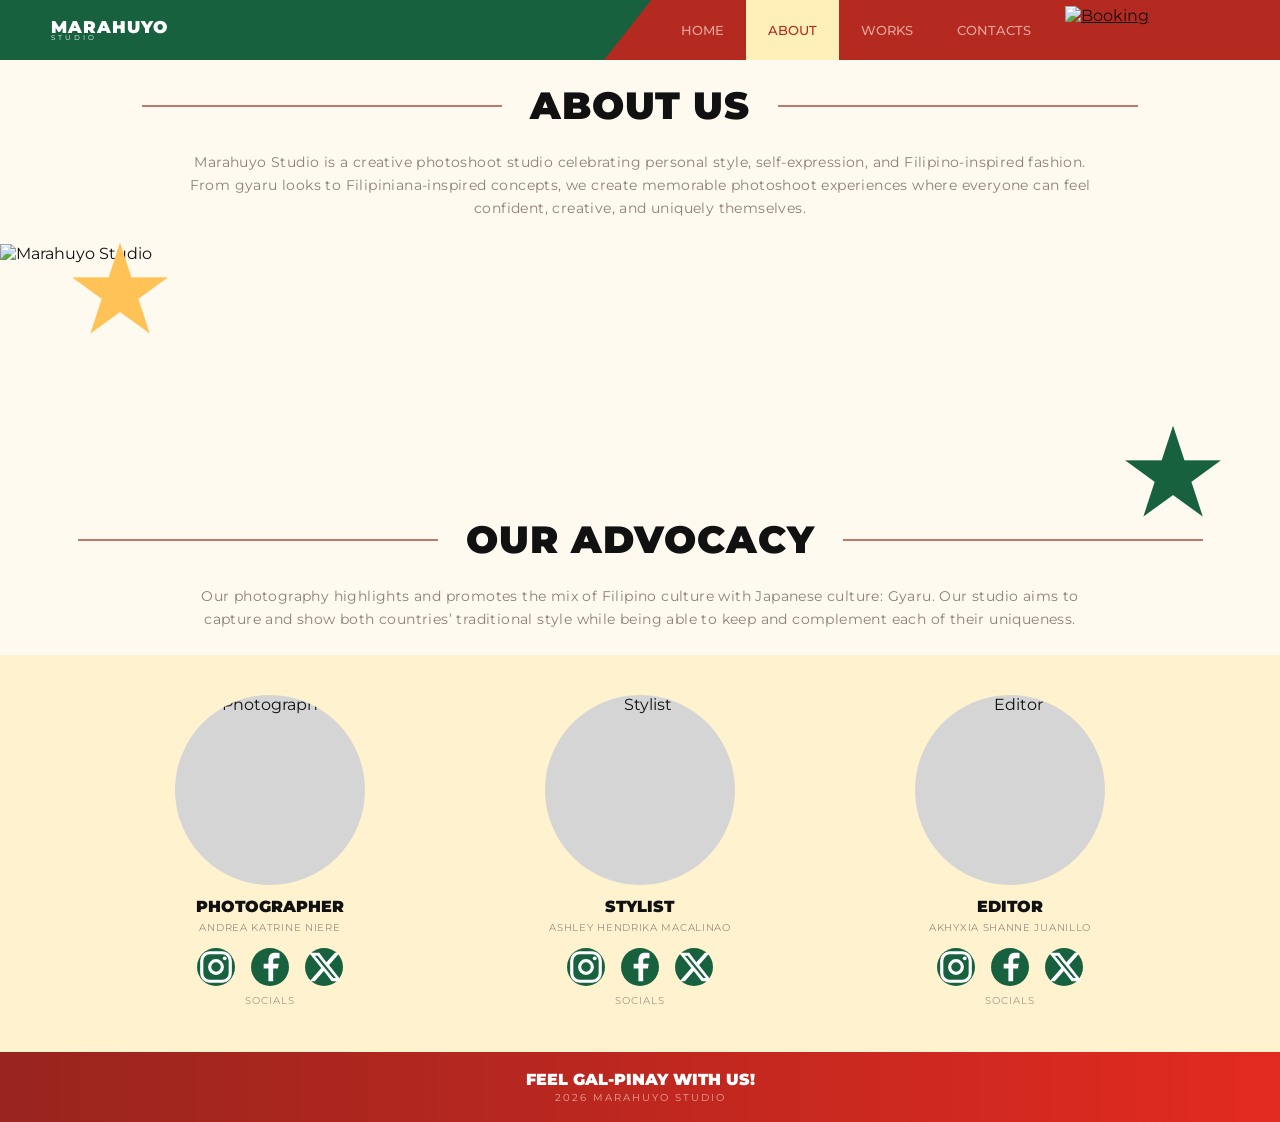
==== about.html @ 37e8e30a "Download all files." ====
<!DOCTYPE html>
<html lang="en">
<head>
    <meta charset="UTF-8">
    <meta name="viewport" content="width=device-width, initial-scale=1.0">
    <title>Marahuyo Studio | About Us</title>
    <link rel="icon" type="image/png" sizes="32x32" href="images/favicon-32x32.png">
    <link rel="stylesheet" href="style.css">
    <script src="script.js" defer></script>
</head>

<body data-page="about">

<header class="site-header">
    <a class="brand" href="index.html">
        <strong>MARAHUYO</strong>
        <small>STUDIO</small>
    </a>

    <button class="menu-toggle" aria-label="Open navigation" aria-expanded="false">☰</button>

    <nav class="main-nav">
        <a href="index.html">HOME</a>
        <a href="about.html">ABOUT</a>
        <a href="works.html">WORKS</a>
        <a href="contact.html">CONTACTS</a>
        <a class="booking-link" href="availability.html">
            <img src="images/BOOKING.png" alt="Booking">
        </a>
    </nav>
</header>

<main class="about-page">

    <section class="section-heading">
        <span></span>
        <h1>ABOUT US</h1>
        <span></span>
    </section>

    <section class="about-intro">
        <p>
            Marahuyo Studio is a creative photoshoot studio celebrating
            personal style, self-expression, and Filipino-inspired fashion.
            From gyaru looks to Filipiniana-inspired concepts, we create
            memorable photoshoot experiences where everyone can feel
            confident, creative, and uniquely themselves.
        </p>
    </section>

    
    <section class="about-banner">

        <img
            src="images/BANNER.jpg"
            alt="Marahuyo Studio">

        <span class="decor-star about-star-yellow">★</span>
        <span class="decor-star about-star-green">★</span>

    </section>

    <section class="section-heading">
        <span></span>
        <h1>OUR ADVOCACY</h1>
        <span></span>
    </section>

    <section class="about-intro">
        <p>
            Our photography highlights and promotes the mix of Filipino culture with Japanese culture: Gyaru. Our studio aims to capture and show both countries’ traditional style while being able to keep and complement each of their uniqueness.
        </p>
    </section>
  
    <section class="team-section">

        <article class="team-card">

            <img
                class="team-avatar"
                src="images/ANDIH.jpg"
                alt="Photographer">

            <h2>PHOTOGRAPHER</h2>
            <p>ANDREA KATRINE NIERE</p>
         
<div class="social-dots">
    <a href="#" aria-label="Instagram">
        <svg viewBox="0 0 24 24">
            <rect x="3" y="3" width="18" height="18"
                  rx="5" fill="none"
                  stroke="white" stroke-width="2"/>
            <circle cx="12" cy="12" r="4"
                    fill="none"
                    stroke="white" stroke-width="2"/>
            <circle cx="17.5" cy="6.5" r="1.2"
                    fill="white"/>
        </svg>
    </a>

    <a href="#" aria-label="Facebook">
        <svg viewBox="0 0 24 24">
            <path fill="white"
                d="M14 21v-8h3l.5-3H14V8c0-.9.3-1.5 1.7-1.5H18V3.2
                C17.3 3.1 16.3 3 15.2 3
                12.5 3 11 4.6 11 7.6V10H8v3h3v8z"/>
        </svg>
    </a>

    <a href="#" aria-label="X">
        <svg viewBox="0 0 24 24">
            <path fill="white"
                d="M18.9 3H22l-6.8 7.8L23.2 21h-6.3l-5-6.5L6.2 21H3l7.3-8.4L2.5 3h6.5l4.5 6zm-1.1 16h1.7L8 4.9H6.2z"/>
        </svg>
    </a>
</div>
<small>SOCIALS</small>
        </article>

        <article class="team-card">

            <img
                class="team-avatar"
                src="images/ASHLEY.JPG"
                alt="Stylist">

            <h2>STYLIST</h2>
            <p>ASHLEY HENDRIKA MACALINAO</p>
  
<div class="social-dots">

    <a href="#" aria-label="Instagram">
        <svg viewBox="0 0 24 24">
            <rect x="3" y="3" width="18" height="18"
                  rx="5" fill="none"
                  stroke="white" stroke-width="2"/>
            <circle cx="12" cy="12" r="4"
                    fill="none"
                    stroke="white" stroke-width="2"/>
            <circle cx="17.5" cy="6.5" r="1.2"
                    fill="white"/>
        </svg>
    </a>

    <a href="#" aria-label="Facebook">
        <svg viewBox="0 0 24 24">
            <path fill="white"
                d="M14 21v-8h3l.5-3H14V8c0-.9.3-1.5 1.7-1.5H18V3.2
                C17.3 3.1 16.3 3 15.2 3
                12.5 3 11 4.6 11 7.6V10H8v3h3v8z"/>
        </svg>
    </a>

    <a href="#" aria-label="X">
        <svg viewBox="0 0 24 24">
            <path fill="white"
                d="M18.9 3H22l-6.8 7.8L23.2 21h-6.3l-5-6.5L6.2 21H3l7.3-8.4L2.5 3h6.5l4.5 6zm-1.1 16h1.7L8 4.9H6.2z"/>
        </svg>
    </a>
</div>
<small>SOCIALS</small>
        </article>

        <article class="team-card">

            <img
                class="team-avatar"
                src="images/AKI.JPG"
                alt="Editor">

            <h2>EDITOR</h2>
            <p>AKHYXIA SHANNE JUANILLO</p>

<div class="social-dots">

    <a href="#" aria-label="Instagram">
        <svg viewBox="0 0 24 24">
            <rect x="3" y="3" width="18" height="18"
                  rx="5" fill="none"
                  stroke="white" stroke-width="2"/>
            <circle cx="12" cy="12" r="4"
                    fill="none"
                    stroke="white" stroke-width="2"/>
            <circle cx="17.5" cy="6.5" r="1.2"
                    fill="white"/>
        </svg>
    </a>

    <a href="#" aria-label="Facebook">
        <svg viewBox="0 0 24 24">
            <path fill="white"
                d="M14 21v-8h3l.5-3H14V8c0-.9.3-1.5 1.7-1.5H18V3.2
                C17.3 3.1 16.3 3 15.2 3
                12.5 3 11 4.6 11 7.6V10H8v3h3v8z"/>
        </svg>
    </a>

    <a href="#" aria-label="X">
        <svg viewBox="0 0 24 24">
            <path fill="white"
                d="M18.9 3H22l-6.8 7.8L23.2 21h-6.3l-5-6.5L6.2 21H3l7.3-8.4L2.5 3h6.5l4.5 6zm-1.1 16h1.7L8 4.9H6.2z"/>
        </svg>
    </a>
</div>
<small>SOCIALS</small>
</article>
</section>
</main>

<footer class="site-footer">
    <strong>FEEL GAL-PINAY WITH US!</strong>
    <small>2026 MARAHUYO STUDIO</small>
</footer>

</body>
</html>
---- style.css ----
@import url('https://fonts.googleapis.com/css2?family=Montserrat:wght@300;400;500;600;700;800;900&display=swap');

:root {
  --green: #17613f;
  --red: #b52a20;
  --red-dark: #98251e;
  --yellow: #ffc257;
  --cream: #fff2cf;
  --paper: #fffaf0;
  --muted: #9a8e7b;
  --black: #111;
}

* { box-sizing: border-box; margin: 0; padding: 0; }
html { scroll-behavior: smooth; }
body { font-family: 'Montserrat', sans-serif; color: var(--black); background: var(--cream); }
a { color: inherit; }
img { display: block; max-width: 100%; }

/* Shared navigation */
.site-header {
  min-height: 60px; width: 100%; display: flex; align-items: center;
  justify-content: space-between; background: var(--green); position: relative; z-index: 20;
}
.brand { color: white; text-decoration: none; padding: 8px 4%; display: flex; flex-direction: column; line-height: .95; letter-spacing: 1px; }
.brand strong { font-size: 17px; font-weight: 900; }
.brand small { font-size: 7px; letter-spacing: 3px; }
.main-nav {
  min-height: 60px; display: flex; align-items: center; justify-content: flex-end;
  gap: 0; padding: 0 2.5% 0 55px; background: var(--red);
  clip-path: polygon(7% 0,100% 0,100% 100%,0 100%);
}
.main-nav > a:not(.booking-link) {
  display: flex; align-items: center; min-height: 60px; padding: 0 22px;
  text-decoration: none; color: #e6a49a; font-size: 13px; font-weight: 500;
  transition: background .2s, color .2s;
}
.main-nav > a:not(.booking-link):hover,
.main-nav > a:not(.booking-link).current { background: #fff0b9; color: var(--red); }
.booking-link { display: block; width: 175px; margin: 0 8px 0 12px; }
.booking-link img { width: 100%; height: 48px; object-fit: contain; }
.menu-toggle, .mobile-booking { display: none; }

.site-footer {
  min-height: 70px; padding: 12px; background: linear-gradient(90deg, var(--red-dark), #e32a20);
  color: white; display: flex; flex-direction: column; justify-content: center; align-items: center; gap: 2px;
  text-align: center;
}
.site-footer strong { font-size: 16px; font-weight: 900; }
.site-footer small { font-size: 10px; letter-spacing: 2px; color: #e8a59b; }

/* Reusable section title */
.section-heading { display: flex; align-items: center; justify-content: center; gap: 28px; width: 100%; padding: 22px 4%; }
.section-heading span { height: 2px; background: #bd796a; flex: 1; max-width: 360px; }
.section-heading h1 { font-size: clamp(23px, 3vw, 38px); font-weight: 900; letter-spacing: 1px; text-align: center; }

/* Homepage */
.home-hero { height: min(590px, 66vw); min-height: 420px; position: relative; overflow: hidden; background: #222; }
.hero-photo { position: absolute; inset: 0; background-image: url('images/home-gyaru.jpg'); background-size: cover; background-position: center; transition: opacity .35s ease; }
.hero-photo.changing { opacity: .65; }
.hero-shade { position: absolute; inset: 0; background: linear-gradient(90deg, rgba(0,0,0,.12), transparent 75%); pointer-events: none; }
.home-studio-logo { position: absolute; top: 5%; left: 12%; width: clamp(180px, 27vw, 340px); object-fit: contain; z-index: 2; }
.home-intro {
  position: absolute; left: 4%; top: 42%; width: min(52%, 650px); padding: 24px 30px;
  background: rgba(255,255,255,.88); z-index: 2;
}
.home-intro h1 { font-size: clamp(27px, 3.5vw, 42px); font-weight: 900; }
.home-intro p { color: #777; font-size: 13px; line-height: 1.5; letter-spacing: .4px; margin-top: 8px; }
.home-intro .hero-tagline { margin-top: 0; font-size: 12px; }
.decor-star { position: absolute; line-height: 1; z-index: 4; pointer-events: none; }
.star-red { color: #e52324; font-size: clamp(90px, 16vw, 180px); top: 22%; left: -1%; transform: rotate(-12deg); }
.star-yellow { color: var(--yellow); font-size: clamp(80px, 13vw, 145px); bottom: -3%; left: 46%; transform: rotate(12deg); }
.availability-button {
  position: absolute; right: 4%; bottom: 7%; z-index: 5; padding: 13px 24px;
  color: white; background: var(--green); text-decoration: none; font-size: 14px; font-weight: 900;
  transition: transform .2s, background .2s;
}
.availability-button:hover { background: var(--red); transform: translateY(-4px); }
.style-switcher { min-height: 54px; background: var(--yellow); display: flex; justify-content: center; align-items: center; gap: clamp(18px, 4vw, 60px); padding: 10px 3%; }
.style-tab { border: 0; background: transparent; color: #c77a4c; font: inherit; font-size: 12px; letter-spacing: 1px; cursor: pointer; padding: 8px 3px; transition: color .2s, transform .2s, font-weight .2s; }
.style-tab:hover { transform: translateY(-2px); }
.style-tab.active { color: #8d211b; font-weight: 900; }
.style-line { height: 2px; background: #d17c43; flex: 1; max-width: 150px; }

/* About page */
.about-page { background: var(--paper); }
.about-intro { max-width: 1050px; margin: 0 auto; padding: 0 5% 24px; text-align: center; }
.about-intro p { color: #8b8174; font-size: 14px; line-height: 1.65; letter-spacing: .4px; }
.about-banner { height: 250px; position: relative; overflow: visible; }
.about-banner > img { width: 100%; height: 100%; object-fit: cover; object-position: center 45%; }
.about-star-yellow { color: var(--yellow); font-size: 125px; top: -18px; left: 5%; }
.about-star-green { color: var(--green); font-size: 125px; bottom: -40px; right: 4%; }
.team-section { display: grid; grid-template-columns: repeat(3, 1fr); gap: 35px; padding: 40px 8% 45px; background: var(--cream); text-align: center; }
.team-card { display: flex; flex-direction: column; align-items: center; }
.team-avatar { width: clamp(115px, 16vw, 190px); aspect-ratio: 1; object-fit: cover; border-radius: 50%; background: #d5d5d5; margin-bottom: 12px; }
.team-card h2 { font-size: 16px; font-weight: 900; }
.team-card p { font-size: 10px; color: #9b9182; letter-spacing: .7px; margin: 5px 0 14px; }
.team-card small { font-size: 10px; color: #a59a8a; letter-spacing: 1px; margin-top: 8px; }
.social-dots { display: flex; gap: 16px; }
.social-dots a { width: 38px; height: 38px; display: block; border-radius: 50%; background: var(--green); }
.social-dots.warm a { background: var(--yellow); }

/* Works page */
.works-page { background: var(--cream); }
.works-mosaic { display: grid; grid-template-columns: repeat(4, 1fr); height: 250px; overflow: hidden; }
.works-mosaic img { width: 100%; height: 100%; object-fit: cover; }
.work-collections { max-width: 1100px; margin: 0 auto; padding: 0 5% 45px; }
.work-collection { position: relative; margin: 0 0 55px; padding-top: 18px; }
.work-collection > h2 { position: relative; z-index: 3; display: inline-block; padding: 12px 28px; border-radius: 30px; background: var(--green); color: white; font-size: 14px; letter-spacing: .6px; }
.work-gallery { display: grid; grid-template-columns: 1fr 1fr; gap: 0; margin: -8px 5% 0; position: relative; min-height: 190px; }
.gallery-tile { border: 0; min-height: 190px; overflow: hidden; cursor: pointer; position: relative; }
.gallery-tile img { width: 100%; height: 100%; min-height: 190px; object-fit: cover; transition: transform .35s ease, filter .35s ease; }
.yellow-tile { background: var(--yellow); }
.red-tile { background: var(--red); }
.gallery-tile:hover img { transform: scale(1.06); }
.gallery-more { display: none; grid-column: 1 / -1; grid-template-columns: repeat(2, 1fr); gap: 8px; padding-top: 8px; }
.gallery-more img { width: 100%; height: 165px; object-fit: cover; animation: galleryIn .3s ease both; }
.work-collection.expanded .gallery-more { display: grid; }
.work-collection.expanded .gallery-tile img { transform: scale(1.035); }
.reserve-button { position: relative; z-index: 4; display: block; width: max-content; margin: -18px 0 0 auto; padding: 12px 30px; border-radius: 30px; background: var(--green); color: white; text-decoration: none; font-size: 13px; font-weight: 900; }
.reserve-button:hover { background: var(--red); transform: translateY(-3px); }
@keyframes galleryIn { from { opacity: 0; transform: translateY(8px); } to { opacity: 1; transform: translateY(0); } }

/* Booking page */
.booking-page { background: var(--paper); }
.booking-banner { height: 210px; background: url('images/booking-banner.jpg') center/cover no-repeat; display: flex; align-items: center; padding: 3% 7%; }
.booking-banner img { width: min(330px, 40%); object-fit: contain; }
.booking-ribbon { min-height: 65px; background: linear-gradient(90deg, var(--red-dark), #e22b20); display: flex; justify-content: center; align-items: center; gap: 16px; color: var(--yellow); }
.booking-ribbon span { font-size: 42px; }
.booking-ribbon strong { background: var(--yellow); color: var(--red-dark); padding: 7px 25px; border-radius: 20px; font-size: 20px; }
.package-section { padding: 18px 6% 38px; }
.package-grid { max-width: 1050px; margin: 0 auto; display: grid; grid-template-columns: repeat(2, minmax(0, 1fr)); gap: 24px; }
.package-card { position: relative; min-height: 260px; overflow: hidden; cursor: pointer; background: #e8d9b9; transition: transform .25s, box-shadow .25s; }
.package-card:hover, .package-card.selected { transform: translateY(-7px) scale(1.015); box-shadow: 0 12px 22px rgba(70,40,20,.18); }
.package-card > img { width: 100%; height: 100%; min-height: 260px; object-fit: cover; transition: transform .35s; }
.package-card:hover > img, .package-card.selected > img { transform: scale(1.04); }
.package-caption { position: absolute; bottom: 0; left: 0; width: 100%; padding: 12px 18px; background: rgba(255,194,87,.91); }
.package-caption h2 { font-size: 19px; font-weight: 900; }
.package-caption p { display: flex; justify-content: space-between; gap: 12px; font-size: 11px; color: #8d6840; margin-top: 4px; }
.package-caption a { color: var(--red-dark); font-weight: 900; text-decoration: none; }
.package-caption a:hover { text-decoration: underline; }
.coming-soon::after { content: ""; position: absolute; inset: 0; background: rgba(255,244,216,.5); }
.coming-label { position: absolute; z-index: 2; inset: 0; display: flex; flex-direction: column; align-items: center; justify-content: center; color: white; text-shadow: 0 2px 8px #333; }
.coming-label strong { font-size: 28px; }
.coming-label span { font-size: 13px; letter-spacing: 2px; }
.group-packages { padding-top: 10px; }
.calendar-section { padding: 30px 6% 45px; text-align: center; background: #fff7e5; }
.calendar-section > p { max-width: 700px; margin: 0 auto 18px; color: var(--muted); font-size: 13px; line-height: 1.6; }
.calendar-frame { max-width: 1000px; height: 620px; margin: 0 auto; border: 5px solid white; box-shadow: 0 5px 20px rgba(0,0,0,.1); background: white; }
.calendar-frame iframe { width: 100%; height: 100%; border: 0; }
.faq-section { padding: 25px 8% 50px; background: var(--cream); }
.faq-section details { max-width: 1000px; margin: 0 auto; padding: 17px 5px; border-bottom: 1px solid rgba(150,90,60,.3); color: #887c6c; }
.faq-section summary { cursor: pointer; font-weight: 700; color: #514638; font-size: 14px; }
.faq-section details p { font-size: 13px; line-height: 1.6; padding: 12px 20px 0; }

/* Contacts page */
.contact-page { min-height: calc(100vh - 130px); background: var(--cream); }
.contact-content { max-width: 800px; margin: 25px auto 0; padding: 20px 5% 90px; text-align: center; }
.social-links { display: flex; justify-content: center; gap: clamp(30px, 8vw, 100px); margin: 15px 0 35px; }
.social-links a { display: flex; flex-direction: column; align-items: center; gap: 12px; color: #9a8d7b; text-decoration: none; font-size: 11px; letter-spacing: 1px; }
.social-links i { width: 85px; height: 85px; display: grid; place-items: center; border-radius: 50%; background: var(--yellow); color: white; font-size: 35px; font-style: normal; transition: transform .2s; }
.social-links a:hover i { transform: scale(1.1); }
.contact-content > p { color: #918575; font-size: 13px; line-height: 1.7; margin: 0 auto 22px; }
.contact-details { font-size: 12px !important; line-height: 2 !important; }
.contact-details a { text-decoration: none; }

@media (max-width: 900px) {
  .site-header { min-height: 54px; }
  .brand strong { font-size: 14px; }
  .main-nav { min-height: 54px; padding-left: 35px; }
  .main-nav > a:not(.booking-link) { min-height: 54px; padding: 0 13px; font-size: 11px; }
  .booking-link { width: 130px; }
  .booking-link img { height: 40px; }
  .home-hero { min-height: 390px; }
  .home-intro { width: 58%; }
  .works-mosaic { height: 190px; }
  .work-gallery { min-height: 160px; }
  .gallery-tile, .gallery-tile img { min-height: 160px; }
}

@media (max-width: 600px) {
  .site-header { min-height: 54px; padding-right: 10px; }
  .brand { padding-left: 16px; }
  .brand strong { font-size: 13px; }
  .menu-toggle { display: block; margin-left: auto; border: 0; background: transparent; color: white; font-size: 25px; padding: 7px 15px; cursor: pointer; }
  .main-nav { display: none; position: absolute; top: 54px; left: 0; right: 0; min-height: auto; padding: 8px 12px 14px; clip-path: none; flex-direction: column; align-items: stretch; background: var(--red); }
  .main-nav.open { display: flex; }
  .main-nav > a:not(.booking-link) { min-height: 42px; justify-content: center; padding: 10px; }
  .main-nav .booking-link { width: 145px; margin: 5px auto; }
  .mobile-booking { display: block; width: 115px; margin: 0 8px 0 0; }
  .mobile-booking img { height: 37px; }
  .home-hero { height: 480px; min-height: 0; }
  .hero-photo { background-position: center; }
  .home-studio-logo { top: 5%; left: 8%; width: 210px; }
  .home-intro { top: auto; bottom: 12%; left: 5%; width: 88%; padding: 17px 20px; }
  .home-intro h1 { font-size: 26px; }
  .home-intro p { font-size: 11px; }
  .star-red { font-size: 95px; top: 23%; }
  .star-yellow { font-size: 80px; left: 65%; bottom: 1%; }
  .availability-button { right: 5%; bottom: 3%; padding: 9px 14px; font-size: 10px; }
  .style-switcher { gap: 8px; min-height: 50px; flex-wrap: wrap; }
  .style-tab { font-size: 9px; letter-spacing: .3px; padding: 6px 2px; }
  .style-line { display: none; }
  .site-footer { min-height: 55px; }
  .site-footer strong { font-size: 12px; }
  .site-footer small { font-size: 8px; }

  .section-heading { gap: 12px; padding: 20px 5%; }
  .section-heading h1 { font-size: 21px; white-space: nowrap; }
  .about-intro { padding: 0 7% 18px; }
  .about-intro p { font-size: 11px; }
  .about-banner { height: 150px; }
  .about-star-yellow, .about-star-green { font-size: 75px; }
  .team-section { grid-template-columns: 1fr; gap: 28px; padding: 28px 10%; }
  .team-card { display: grid; grid-template-columns: 105px 1fr; grid-template-rows: auto auto auto; column-gap: 18px; text-align: left; align-items: center; }
  .team-avatar { width: 100px; grid-row: 1 / 4; margin: 0; }
  .team-card h2 { font-size: 13px; align-self: end; }
  .team-card p { font-size: 8px; margin: 4px 0; }
  .social-dots { gap: 8px; }
  .social-dots a { width: 23px; height: 23px; }
  .team-card small { font-size: 8px; margin-top: 4px; }

  .works-mosaic { height: 115px; }
  .work-collections { padding: 0 4% 30px; }
  .work-collection { margin-bottom: 38px; padding-top: 12px; }
  .work-collection > h2 { font-size: 10px; padding: 9px 15px; }
  .work-gallery { margin: -5px 3% 0; min-height: 115px; }
  .gallery-tile, .gallery-tile img { min-height: 115px; }
  .gallery-more img { height: 110px; }
  .reserve-button { font-size: 10px; padding: 9px 19px; margin-top: -12px; }

  .booking-banner { height: 125px; padding: 5%; }
  .booking-banner img { width: 58%; }
  .booking-ribbon { min-height: 48px; gap: 8px; }
  .booking-ribbon span { font-size: 28px; }
  .booking-ribbon strong { font-size: 14px; padding: 5px 18px; }
  .package-section { padding: 12px 5% 25px; }
  .package-grid { grid-template-columns: 1fr; gap: 15px; }
  .package-card, .package-card > img { min-height: 245px; }
  .package-caption h2 { font-size: 16px; }
  .calendar-frame { height: 500px; }
  .faq-section { padding: 20px 6% 35px; }
  .faq-section summary { font-size: 12px; }
  .faq-section details p { font-size: 11px; padding-left: 8px; }

  .contact-page { min-height: calc(100vh - 110px); }
  .contact-content { padding: 10px 7% 60px; }
  .social-links { gap: 25px; margin: 12px 0 28px; }
  .social-links a { font-size: 8px; }
  .social-links i { width: 58px; height: 58px; font-size: 25px; }
  .contact-content > p { font-size: 11px; }
}
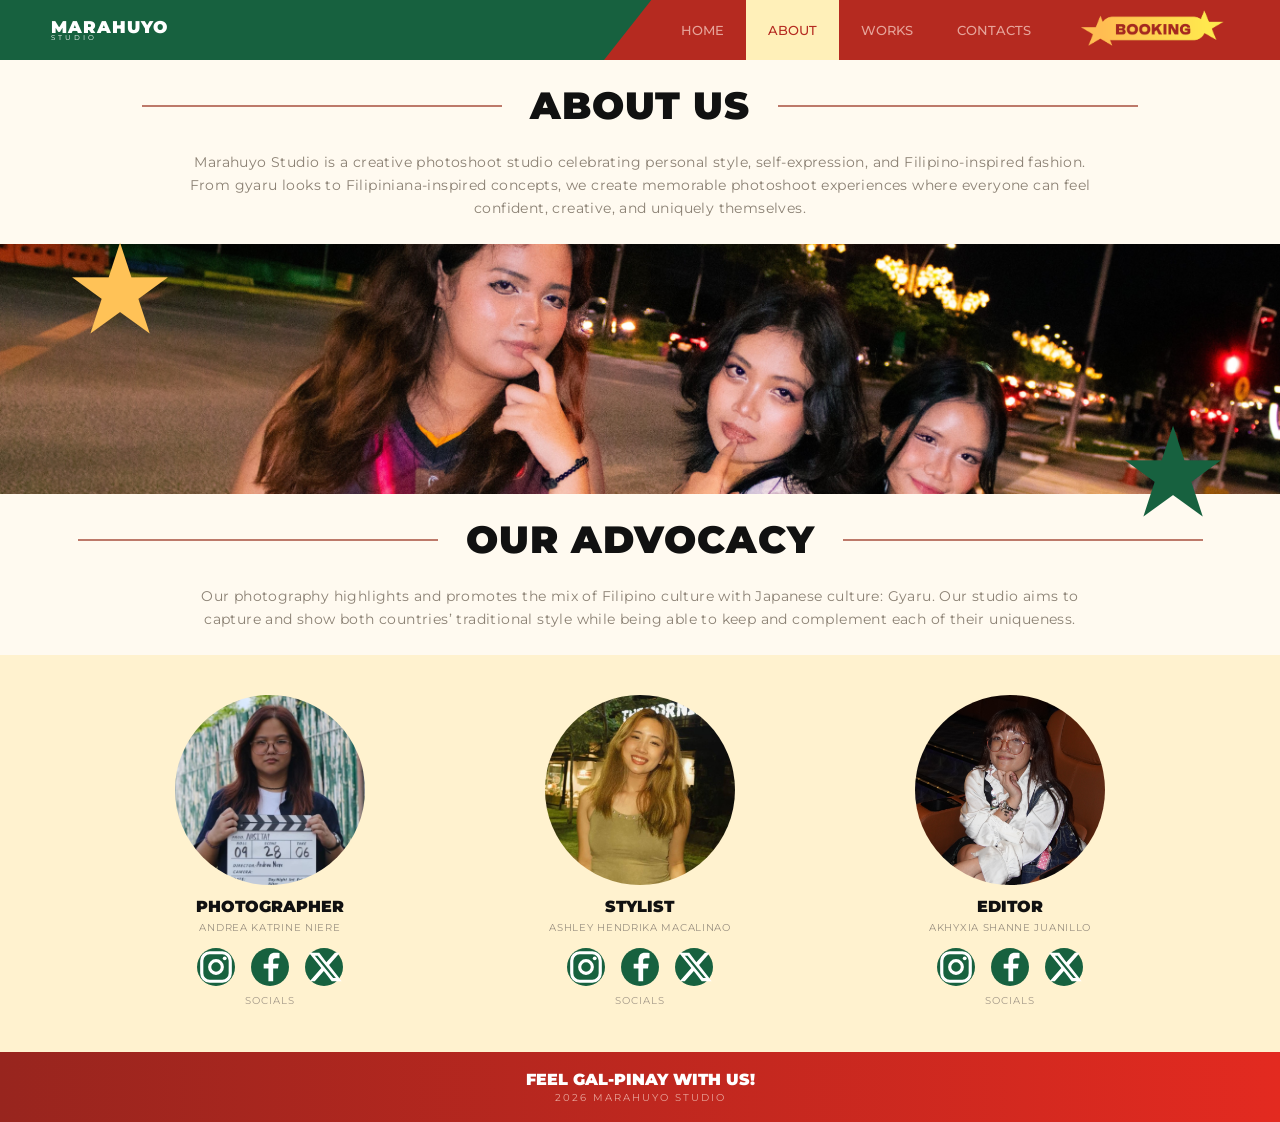
==== commit 2d889e4d: "Add files via upload" ====
--- a/about.html
+++ b/about.html
@@ -1,216 +1,216 @@
-<!DOCTYPE html>
-<html lang="en">
-<head>
-    <meta charset="UTF-8">
-    <meta name="viewport" content="width=device-width, initial-scale=1.0">
-    <title>Marahuyo Studio | About Us</title>
-    <link rel="icon" type="image/png" sizes="32x32" href="images/favicon-32x32.png">
-    <link rel="stylesheet" href="style.css">
-    <script src="script.js" defer></script>
-</head>
-
-<body data-page="about">
-
-<header class="site-header">
-    <a class="brand" href="index.html">
-        <strong>MARAHUYO</strong>
-        <small>STUDIO</small>
-    </a>
-
-    <button class="menu-toggle" aria-label="Open navigation" aria-expanded="false">☰</button>
-
-    <nav class="main-nav">
-        <a href="index.html">HOME</a>
-        <a href="about.html">ABOUT</a>
-        <a href="works.html">WORKS</a>
-        <a href="contact.html">CONTACTS</a>
-        <a class="booking-link" href="availability.html">
-            <img src="images/BOOKING.png" alt="Booking">
-        </a>
-    </nav>
-</header>
-
-<main class="about-page">
-
-    <section class="section-heading">
-        <span></span>
-        <h1>ABOUT US</h1>
-        <span></span>
-    </section>
-
-    <section class="about-intro">
-        <p>
-            Marahuyo Studio is a creative photoshoot studio celebrating
-            personal style, self-expression, and Filipino-inspired fashion.
-            From gyaru looks to Filipiniana-inspired concepts, we create
-            memorable photoshoot experiences where everyone can feel
-            confident, creative, and uniquely themselves.
-        </p>
-    </section>
-
-    
-    <section class="about-banner">
-
-        <img
-            src="images/BANNER.jpg"
-            alt="Marahuyo Studio">
-
-        <span class="decor-star about-star-yellow">★</span>
-        <span class="decor-star about-star-green">★</span>
-
-    </section>
-
-    <section class="section-heading">
-        <span></span>
-        <h1>OUR ADVOCACY</h1>
-        <span></span>
-    </section>
-
-    <section class="about-intro">
-        <p>
-            Our photography highlights and promotes the mix of Filipino culture with Japanese culture: Gyaru. Our studio aims to capture and show both countries’ traditional style while being able to keep and complement each of their uniqueness.
-        </p>
-    </section>
-  
-    <section class="team-section">
-
-        <article class="team-card">
-
-            <img
-                class="team-avatar"
-                src="images/ANDIH.jpg"
-                alt="Photographer">
-
-            <h2>PHOTOGRAPHER</h2>
-            <p>ANDREA KATRINE NIERE</p>
-         
-<div class="social-dots">
-    <a href="#" aria-label="Instagram">
-        <svg viewBox="0 0 24 24">
-            <rect x="3" y="3" width="18" height="18"
-                  rx="5" fill="none"
-                  stroke="white" stroke-width="2"/>
-            <circle cx="12" cy="12" r="4"
-                    fill="none"
-                    stroke="white" stroke-width="2"/>
-            <circle cx="17.5" cy="6.5" r="1.2"
-                    fill="white"/>
-        </svg>
-    </a>
-
-    <a href="#" aria-label="Facebook">
-        <svg viewBox="0 0 24 24">
-            <path fill="white"
-                d="M14 21v-8h3l.5-3H14V8c0-.9.3-1.5 1.7-1.5H18V3.2
-                C17.3 3.1 16.3 3 15.2 3
-                12.5 3 11 4.6 11 7.6V10H8v3h3v8z"/>
-        </svg>
-    </a>
-
-    <a href="#" aria-label="X">
-        <svg viewBox="0 0 24 24">
-            <path fill="white"
-                d="M18.9 3H22l-6.8 7.8L23.2 21h-6.3l-5-6.5L6.2 21H3l7.3-8.4L2.5 3h6.5l4.5 6zm-1.1 16h1.7L8 4.9H6.2z"/>
-        </svg>
-    </a>
-</div>
-<small>SOCIALS</small>
-        </article>
-
-        <article class="team-card">
-
-            <img
-                class="team-avatar"
-                src="images/ASHLEY.JPG"
-                alt="Stylist">
-
-            <h2>STYLIST</h2>
-            <p>ASHLEY HENDRIKA MACALINAO</p>
-  
-<div class="social-dots">
-
-    <a href="#" aria-label="Instagram">
-        <svg viewBox="0 0 24 24">
-            <rect x="3" y="3" width="18" height="18"
-                  rx="5" fill="none"
-                  stroke="white" stroke-width="2"/>
-            <circle cx="12" cy="12" r="4"
-                    fill="none"
-                    stroke="white" stroke-width="2"/>
-            <circle cx="17.5" cy="6.5" r="1.2"
-                    fill="white"/>
-        </svg>
-    </a>
-
-    <a href="#" aria-label="Facebook">
-        <svg viewBox="0 0 24 24">
-            <path fill="white"
-                d="M14 21v-8h3l.5-3H14V8c0-.9.3-1.5 1.7-1.5H18V3.2
-                C17.3 3.1 16.3 3 15.2 3
-                12.5 3 11 4.6 11 7.6V10H8v3h3v8z"/>
-        </svg>
-    </a>
-
-    <a href="#" aria-label="X">
-        <svg viewBox="0 0 24 24">
-            <path fill="white"
-                d="M18.9 3H22l-6.8 7.8L23.2 21h-6.3l-5-6.5L6.2 21H3l7.3-8.4L2.5 3h6.5l4.5 6zm-1.1 16h1.7L8 4.9H6.2z"/>
-        </svg>
-    </a>
-</div>
-<small>SOCIALS</small>
-        </article>
-
-        <article class="team-card">
-
-            <img
-                class="team-avatar"
-                src="images/AKI.JPG"
-                alt="Editor">
-
-            <h2>EDITOR</h2>
-            <p>AKHYXIA SHANNE JUANILLO</p>
-
-<div class="social-dots">
-
-    <a href="#" aria-label="Instagram">
-        <svg viewBox="0 0 24 24">
-            <rect x="3" y="3" width="18" height="18"
-                  rx="5" fill="none"
-                  stroke="white" stroke-width="2"/>
-            <circle cx="12" cy="12" r="4"
-                    fill="none"
-                    stroke="white" stroke-width="2"/>
-            <circle cx="17.5" cy="6.5" r="1.2"
-                    fill="white"/>
-        </svg>
-    </a>
-
-    <a href="#" aria-label="Facebook">
-        <svg viewBox="0 0 24 24">
-            <path fill="white"
-                d="M14 21v-8h3l.5-3H14V8c0-.9.3-1.5 1.7-1.5H18V3.2
-                C17.3 3.1 16.3 3 15.2 3
-                12.5 3 11 4.6 11 7.6V10H8v3h3v8z"/>
-        </svg>
-    </a>
-
-    <a href="#" aria-label="X">
-        <svg viewBox="0 0 24 24">
-            <path fill="white"
-                d="M18.9 3H22l-6.8 7.8L23.2 21h-6.3l-5-6.5L6.2 21H3l7.3-8.4L2.5 3h6.5l4.5 6zm-1.1 16h1.7L8 4.9H6.2z"/>
-        </svg>
-    </a>
-</div>
-<small>SOCIALS</small>
-</article>
-</section>
-</main>
-
-<footer class="site-footer">
-    <strong>FEEL GAL-PINAY WITH US!</strong>
-    <small>2026 MARAHUYO STUDIO</small>
-</footer>
-
-</body>
-</html>
+<!DOCTYPE html>
+<html lang="en">
+<head>
+    <meta charset="UTF-8">
+    <meta name="viewport" content="width=device-width, initial-scale=1.0">
+    <title>Marahuyo Studio | About Us</title>
+    <link rel="icon" type="image/png" sizes="32x32" href="Marahuyo-Studio/images/favicon-32x32.png">
+    <link rel="stylesheet" href="style.css">
+    <script src="script.js" defer></script>
+</head>
+
+<body data-page="about">
+
+<header class="site-header">
+    <a class="brand" href="index.html">
+        <strong>MARAHUYO</strong>
+        <small>STUDIO</small>
+    </a>
+
+    <button class="menu-toggle" aria-label="Open navigation" aria-expanded="false">☰</button>
+
+    <nav class="main-nav">
+        <a href="index.html">HOME</a>
+        <a href="about.html">ABOUT</a>
+        <a href="works.html">WORKS</a>
+        <a href="contact.html">CONTACTS</a>
+        <a class="booking-link" href="availability.html">
+            <img src="Marahuyo-Studio/images/BOOKING.png" alt="Booking">
+        </a>
+    </nav>
+</header>
+
+<main class="about-page">
+
+    <section class="section-heading">
+        <span></span>
+        <h1>ABOUT US</h1>
+        <span></span>
+    </section>
+
+    <section class="about-intro">
+        <p>
+            Marahuyo Studio is a creative photoshoot studio celebrating
+            personal style, self-expression, and Filipino-inspired fashion.
+            From gyaru looks to Filipiniana-inspired concepts, we create
+            memorable photoshoot experiences where everyone can feel
+            confident, creative, and uniquely themselves.
+        </p>
+    </section>
+
+    
+    <section class="about-banner">
+
+        <img
+            src="Marahuyo-Studio/images/BANNER.jpg"
+            alt="Marahuyo Studio">
+
+        <span class="decor-star about-star-yellow">★</span>
+        <span class="decor-star about-star-green">★</span>
+
+    </section>
+
+    <section class="section-heading">
+        <span></span>
+        <h1>OUR ADVOCACY</h1>
+        <span></span>
+    </section>
+
+    <section class="about-intro">
+        <p>
+            Our photography highlights and promotes the mix of Filipino culture with Japanese culture: Gyaru. Our studio aims to capture and show both countries’ traditional style while being able to keep and complement each of their uniqueness.
+        </p>
+    </section>
+  
+    <section class="team-section">
+
+        <article class="team-card">
+
+            <img
+                class="team-avatar"
+                src="Marahuyo-Studio/images/ANDIH.jpg"
+                alt="Photographer">
+
+            <h2>PHOTOGRAPHER</h2>
+            <p>ANDREA KATRINE NIERE</p>
+         
+<div class="social-dots">
+    <a href="#" aria-label="Instagram">
+        <svg viewBox="0 0 24 24">
+            <rect x="3" y="3" width="18" height="18"
+                  rx="5" fill="none"
+                  stroke="white" stroke-width="2"/>
+            <circle cx="12" cy="12" r="4"
+                    fill="none"
+                    stroke="white" stroke-width="2"/>
+            <circle cx="17.5" cy="6.5" r="1.2"
+                    fill="white"/>
+        </svg>
+    </a>
+
+    <a href="#" aria-label="Facebook">
+        <svg viewBox="0 0 24 24">
+            <path fill="white"
+                d="M14 21v-8h3l.5-3H14V8c0-.9.3-1.5 1.7-1.5H18V3.2
+                C17.3 3.1 16.3 3 15.2 3
+                12.5 3 11 4.6 11 7.6V10H8v3h3v8z"/>
+        </svg>
+    </a>
+
+    <a href="#" aria-label="X">
+        <svg viewBox="0 0 24 24">
+            <path fill="white"
+                d="M18.9 3H22l-6.8 7.8L23.2 21h-6.3l-5-6.5L6.2 21H3l7.3-8.4L2.5 3h6.5l4.5 6zm-1.1 16h1.7L8 4.9H6.2z"/>
+        </svg>
+    </a>
+</div>
+<small>SOCIALS</small>
+        </article>
+
+        <article class="team-card">
+
+            <img
+                class="team-avatar"
+                src="Marahuyo-Studio/images/ASHLEY.JPG"
+                alt="Stylist">
+
+            <h2>STYLIST</h2>
+            <p>ASHLEY HENDRIKA MACALINAO</p>
+  
+<div class="social-dots">
+
+    <a href="#" aria-label="Instagram">
+        <svg viewBox="0 0 24 24">
+            <rect x="3" y="3" width="18" height="18"
+                  rx="5" fill="none"
+                  stroke="white" stroke-width="2"/>
+            <circle cx="12" cy="12" r="4"
+                    fill="none"
+                    stroke="white" stroke-width="2"/>
+            <circle cx="17.5" cy="6.5" r="1.2"
+                    fill="white"/>
+        </svg>
+    </a>
+
+    <a href="#" aria-label="Facebook">
+        <svg viewBox="0 0 24 24">
+            <path fill="white"
+                d="M14 21v-8h3l.5-3H14V8c0-.9.3-1.5 1.7-1.5H18V3.2
+                C17.3 3.1 16.3 3 15.2 3
+                12.5 3 11 4.6 11 7.6V10H8v3h3v8z"/>
+        </svg>
+    </a>
+
+    <a href="#" aria-label="X">
+        <svg viewBox="0 0 24 24">
+            <path fill="white"
+                d="M18.9 3H22l-6.8 7.8L23.2 21h-6.3l-5-6.5L6.2 21H3l7.3-8.4L2.5 3h6.5l4.5 6zm-1.1 16h1.7L8 4.9H6.2z"/>
+        </svg>
+    </a>
+</div>
+<small>SOCIALS</small>
+        </article>
+
+        <article class="team-card">
+
+            <img
+                class="team-avatar"
+                src="Marahuyo-Studio/images/AKI.JPG"
+                alt="Editor">
+
+            <h2>EDITOR</h2>
+            <p>AKHYXIA SHANNE JUANILLO</p>
+
+<div class="social-dots">
+
+    <a href="#" aria-label="Instagram">
+        <svg viewBox="0 0 24 24">
+            <rect x="3" y="3" width="18" height="18"
+                  rx="5" fill="none"
+                  stroke="white" stroke-width="2"/>
+            <circle cx="12" cy="12" r="4"
+                    fill="none"
+                    stroke="white" stroke-width="2"/>
+            <circle cx="17.5" cy="6.5" r="1.2"
+                    fill="white"/>
+        </svg>
+    </a>
+
+    <a href="#" aria-label="Facebook">
+        <svg viewBox="0 0 24 24">
+            <path fill="white"
+                d="M14 21v-8h3l.5-3H14V8c0-.9.3-1.5 1.7-1.5H18V3.2
+                C17.3 3.1 16.3 3 15.2 3
+                12.5 3 11 4.6 11 7.6V10H8v3h3v8z"/>
+        </svg>
+    </a>
+
+    <a href="#" aria-label="X">
+        <svg viewBox="0 0 24 24">
+            <path fill="white"
+                d="M18.9 3H22l-6.8 7.8L23.2 21h-6.3l-5-6.5L6.2 21H3l7.3-8.4L2.5 3h6.5l4.5 6zm-1.1 16h1.7L8 4.9H6.2z"/>
+        </svg>
+    </a>
+</div>
+<small>SOCIALS</small>
+</article>
+</section>
+</main>
+
+<footer class="site-footer">
+    <strong>FEEL GAL-PINAY WITH US!</strong>
+    <small>2026 MARAHUYO STUDIO</small>
+</footer>
+
+</body>
+</html>
